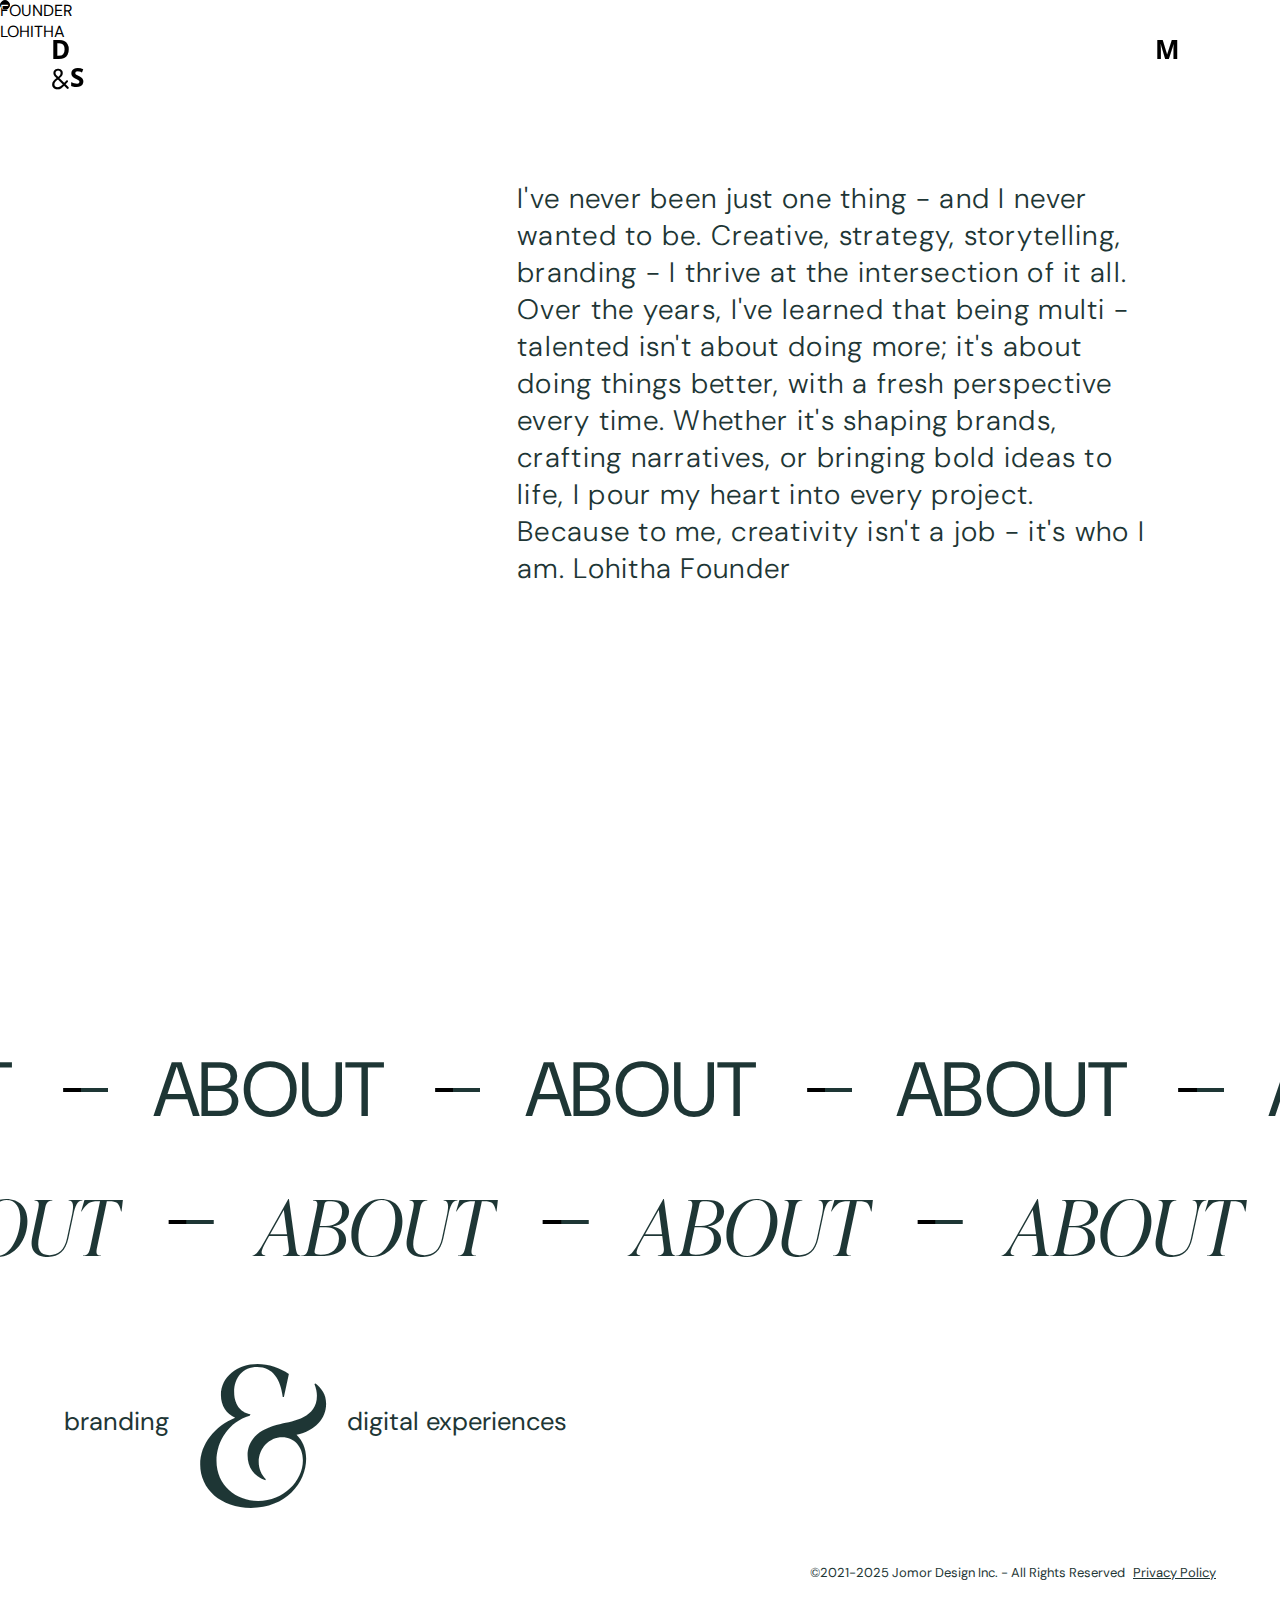
==== about.html @ 09213d1b "temp 1" ====
<!DOCTYPE html>
<html lang="en">
<head>
    <meta charset="UTF-8">
    <meta name="viewport" content="width=device-width, initial-scale=1.0">
    <title>Lohitha</title>
    <link rel="stylesheet" href="css/style.css">
    <link rel="stylesheet" href="css/responsive.css">
</head>
<body>

    <!-- <section class="menu">
        <div class="menu-link">
            <div class="menu-link-set">
                <p>ABOUT</p>
                <p>ABOUT</p>
            </div>
            <div></div>
            <div class="menu-link-set">
                <p>CONTACT</p>
                <p>CONTACT</p>
            </div>
        </div>
    </section> -->

    <div class="follower"></div>

    <header>
        <h1>
            <div>
                <span>D</span>
                <span>r</span>
                <span>u</span>
                <span>m</span>
            </div>
            <div>
                <span>&</span>
                <span>S</span>
                <span>p</span>
                <span>i</span>
                <span>l</span>
                <span>l</span>
            </div>
        </h1>
        <button>
            <span>M</span>
            <span>e</span>
            <span>n</span>
            <span>u</span>
        </button>
    </header>

    <section class="about-banner">

        <div>
            <p>FOUNDER </p>
            <p> LOHITHA</p>
        </div>

        <img src="" alt="">
        <div class="profile-shadow"></div>

    </section>

    <section>

    </section>
    
    <section class="about-feature home-feature">
        <div>
            <p class="home-feature-des">I've never been just one thing - and I never wanted to be. Creative, strategy, storytelling, branding - I thrive at the intersection of it all. Over the years, I've learned that being multi - talented isn't about doing more; it's about doing things better, with a fresh perspective every time. Whether it's shaping brands, crafting narratives, or bringing bold ideas to life, I pour my heart into every project. Because to me, creativity isn't a job - it's who I am. Lohitha Founder</p>
        </div>
    </section>

    <footer class="footer-section">
        <div class="curve-edge">
            <div></div>
        </div>
        <div class="footer-container">
            <a href="" class="footer-scroll-text">
                <div class="footer-scroll-list footer-scroll-list1">
                    <p>ABOUT</p>
                        <div></div>
                    <p>ABOUT</p>
                        <div></div>
                    <p>ABOUT</p>
                        <div></div>
                    <p>ABOUT</p>
                        <div></div>
                    <p>ABOUT</p>
                        <div></div>
                    <p>ABOUT</p>
                        <div></div>
                    <p>ABOUT</p>
                        <div></div>
                    <p>ABOUT</p>
                        <div></div>
                    <p>ABOUT</p>
                        <div></div>
                    <p>ABOUT</p>
                        <div></div>
                    <p>ABOUT</p>
                        <div></div>
                    <p>ABOUT</p>
                        <div></div>
                    <p>ABOUT</p>
                        <div></div>
                    <p>ABOUT</p>
                        <div></div>
                    <p>ABOUT</p>
                </div>
                <div class="footer-scroll-list footer-scroll-list2">
                    <p>ABOUT</p>
                        <div></div>
                    <p>ABOUT</p>
                        <div></div>
                    <p>ABOUT</p>
                        <div></div>
                    <p>ABOUT</p>
                        <div></div>
                    <p>ABOUT</p>
                        <div></div>
                    <p>ABOUT</p>
                        <div></div>
                    <p>ABOUT</p>
                        <div></div>
                    <p>ABOUT</p>
                        <div></div>
                    <p>ABOUT</p>
                        <div></div>
                    <p>ABOUT</p>
                        <div></div>
                    <p>ABOUT</p>
                        <div></div>
                    <p>ABOUT</p>
                        <div></div>
                    <p>ABOUT</p>
                        <div></div>
                    <p>ABOUT</p>
                        <div></div>
                    <p>ABOUT</p>
                </div>
            </a>
            <p class="footer-content">branding <span> & </span> digital experiences</p>
            <div class="footer-main">
                <p>©2021-2025 Jomor Design Inc. - All Rights Reserved</p>
                <a href="">Privacy Policy</a>
            </div>
        </div>
    </footer>
    
    <script src="https://cdnjs.cloudflare.com/ajax/libs/gsap/3.11.1/gsap.min.js"></script>
    <script src="https://cdn.jsdelivr.net/npm/@studio-freight/lenis@1.0.42/dist/lenis.min.js"></script>
    <script src="https://cdnjs.cloudflare.com/ajax/libs/gsap/3.11.1/ScrollTrigger.min.js"></script>
    <script src="js/app.js"></script>
</body>
</html>
---- css/style.css ----
@import url('https://fonts.googleapis.com/css2?family=DM+Sans:ital,opsz,wght@0,9..40,100..1000;1,9..40,100..1000&display=swap');
@import url('https://fonts.googleapis.com/css2?family=Comfortaa:wght@300..700&family=Open+Sans:ital,wght@0,300..800;1,300..800&display=swap');

@font-face {
    font-family: "Ivy Presto";
    src: url("../assets/fonts/ivy-presto-display-thin.otf") format("truetype");
    font-style: normal;
    font-weight: 200;
}

@font-face {
    font-family: "Ivy Presto";
    src: url("../assets/fonts/ivy-presto-display-light.otf") format("truetype");
    font-style: normal;
    font-weight: 300;
}

* {
    box-sizing: border-box;
    padding: 0;
    margin: 0;
}

body {
    font-family: 'DM Sans';
    background-color: #fff;
}

a, button {
    background-color: unset;
    border: unset;
    border-radius: unset;
    outline: unset;
    text-decoration: none;
    color: unset;
}

header {
    position: fixed;
    top: 4%;
    left: 4%;
    width: 92%;
    z-index: 99;
    mix-blend-mode: difference;
    display: flex;
    flex-direction: row;
    align-items: flex-start;
    justify-content: space-between;
}

header h1 {
    font-size: 2vw;
    line-height: 1.1;
    font-weight: 300;
}

header h1 div {
    display: flex;
    flex-direction: row;
    position: relative;
    overflow: hidden;
    font-family: 'Open Sans';
    font-weight: 700;
    color: #fff;
}

header h1 div span, header button span {
    transition: all 0.3s ease;
}

header h1 div:nth-child(1) span:nth-child(2), header button span:nth-child(2) {
    transform: translateY(100%);
}

header h1 div:nth-child(1) span:nth-child(3), header button span:nth-child(3) {
    transform: translateY(100%);
    transition-delay: 0.1s;
}

header h1 div:nth-child(1) span:nth-child(4), header button span:nth-child(4) {
    transform: translateY(100%);
    transition-delay: 0.2s;
}

header h1 div:nth-child(2) span:nth-child(1) {
    transform: translateY(0.2vw);
    font-family: Comfortaa;
    font-weight: 600;
}

header h1 div:nth-child(2) span:nth-child(3) {
    transform: translateY(100%);
}

header h1 div:nth-child(2) span:nth-child(4) {
    transform: translateY(100%);
    transition-delay: 0.1s;
}

header h1 div:nth-child(2) span:nth-child(5) {
    transform: translateY(100%);
    transition-delay: 0.2s;
}

header h1 div:nth-child(2) span:nth-child(6) {
    transform: translateY(100%);
    transition-delay: 0.3s;
}

header:hover h1 div:nth-child(1) span:nth-child(2), header:hover button span:nth-child(2) {
    transform: translateY(0%);
}

header:hover h1 div:nth-child(1) span:nth-child(3), header:hover button span:nth-child(3) {
    transform: translateY(0%);
}

header:hover h1 div:nth-child(1) span:nth-child(4), header:hover button span:nth-child(4) {
    transform: translateY(0%);
}

header:hover h1 div:nth-child(2) span:nth-child(3) {
    transform: translateY(0%);
}

header:hover h1 div:nth-child(2) span:nth-child(4) {
    transform: translateY(0%);
}

header:hover h1 div:nth-child(2) span:nth-child(5) {
    transform: translateY(0%);
}

header:hover h1 div:nth-child(2) span:nth-child(6) {
    transform: translateY(0%);
}

header button {
    display: flex;
    flex-direction: row;
    font-size: 2vw;
    line-height: 1.1;
    font-weight: 300;
    overflow: hidden;
    font-family: 'Open Sans';
    font-weight: 700;
    color: #fff;
}








.menu {
    position: fixed;
    z-index: 90;
    background-color: #fff;
    top: 0;
    left: 0;
    width: 100%;
    height: 100dvh;
}

.menu-link {
    display: flex;
    flex-direction: row;
    align-items: flex-start;
    height: 100%;
}

.menu-link-set {
    display: flex;
    flex-direction: row;
    position: relative;
    height: 100%;
    width: 20%;
}

.menu-link-set p {
    position: absolute;
    font-size: 11vw;
    font-weight: 300;
    display: flex;
    flex-direction: row;
    align-items: flex-end;
    justify-content: flex-end;
    top: 50%;
    left: 50%;
}

.menu-link-set p:nth-child(1) {
    transform: rotate(-90deg);
}

.menu-link-set p:nth-child(2) {
    transform: rotate(-90deg);
}







.follower {
    position: fixed;
    z-index: 30;
    width: 10px;
    height: 10px;
    background-color: #fff;
    border-radius: 50%;
    pointer-events: none;
    transition: background-color 0.3s ease, width 0.3s ease, height 0.3s ease, transform 0.3s ease, top 0.3s ease, left 0.3s ease;
    mix-blend-mode: difference;
    border: 1px solid #fff;
}

.follower.active {
    background-color: #fff0;
    width: 40px;
    height: 40px;
    top: -20px;
    left: -20px;
}






.home-banner-one {
    position: relative;
    z-index: -1;
}

.home-banner-one > .des-tip {
    position: absolute;
    left: unset;
    top: 10vw;
    right: 10vw;
    color: #000;
}

.home-banner-one > .des-tip::after {
    background-image: url('../assets/images/icons/star-white.svg');
}

.exp-line {
    position: fixed;
    bottom: 16vh;
    width: 2px;
    height: 15%;
    right: 10vw;
    background-color: #000;
}

.home-banner-main {
    display: flex;
    flex-direction: column;
    gap: 1vw;
    align-items: flex-start;
    justify-content: center;
    width: 90%;
    margin: auto;
    min-height: 100dvh;
    margin: auto;
}

.home-banner-text {
    position: relative;
    z-index: 1;
    font-size: 11vw;
    line-height: 1.3;
    letter-spacing: 0.3vw;
    position: fixed;
    transform: translateY(-50%);
    mix-blend-mode: difference;
    color: #1e3635;
}

.home-banner-text1 {
    top: 16%;
    left: 34%;
}

.home-banner-text2 {
    top: 36%;
    left: 15%;
}

.home-banner-text3 {
    top: 58%;
    left: 27%;
}

.home-banner-text4 {
    top: 78%;
    left: 35%;
}

.home-banner-text1, .home-banner-text2 {
    font-family: 'Ivy presto';
    font-weight: 300;
}

.home-banner-img {
    width: 13vw;
    aspect-ratio: 16 / 10;
    position: absolute;
    line-height: 0;
    transform: translate(-50%, -50%);
    z-index: 0;
}

.home-banner-img:nth-child(5) {
    top: 16%;
    left: 25%;
    transform: translate(-50%, -40%);
}

.home-banner-img:nth-child(6) {
    top: 36.5%;
    left: 59%;
    transform: translate(-50%, -40%);
}

.home-banner-img:nth-child(7) {
    top: 57.5%;
    left: 18.5%;
}

.home-banner-img:nth-child(8) {
    top: 57.5%;
    left: 60%;
}

.home-banner-img img {
    width: 100%;
    height: 100%;
    object-fit: cover;
    object-position: center;
    position: absolute;
    top: 0;
    left: 0;
    opacity: 0;
}

.home-banner-img img:nth-child(1) {
    animation-timing-function: ease;
    animation-duration: 8s;
    animation-name: image1;
    animation-iteration-count: infinite;
}

.home-banner-img img:nth-child(2) {
    animation-timing-function: ease;
    animation-duration: 8s;
    animation-name: image2;
    animation-iteration-count: infinite;
}

.home-banner-img img:nth-child(3) {
    animation-timing-function: ease;
    animation-duration: 8s;
    animation-name: image13;
    animation-iteration-count: infinite;
}

.home-banner-img img:nth-child(4) {
    animation-timing-function: ease;
    animation-duration: 8s;
    animation-name: image4;
    animation-iteration-count: infinite;
}

.home-banner-img:nth-child(4) img {
    animation-delay: 0s;
}

.home-banner-img:nth-child(5) img {
    animation-delay: 0.5s;
}

.home-banner-img:nth-child(6) img {
    animation-delay: 1s;
}

.home-banner-img:nth-child(7) img {
    animation-delay: 1.5;
}

@keyframes image1 {
    0% {
        opacity: 1;
    }
    24% {
        opacity: 1;
    }
    26% {
        opacity: 0;
    }
    50% {
        opacity: 0;
    }
    75% {
        opacity: 0;
    }
    100% {
        opacity: 0;
    }
}

@keyframes image2 {
    0% {
        opacity: 0;
    }
    25% {
        opacity: 1;
    }
    49% {
        opacity: 1;
    }
    51% {
        opacity: 0;
    }
    75% {
        opacity: 0;
    }
    100% {
        opacity: 0;
    }
}

@keyframes image3 {
    0% {
        opacity: 0;
    }
    25% {
        opacity: 0;
    }
    50% {
        opacity: 1;
    }
    74% {
        opacity: 1;
    }
    76% {
        opacity: 0;
    }
    100% {
        opacity: 0;
    }
}

@keyframes image4 {
    0% {
        opacity: 0;
    }
    25% {
        opacity: 0;
    }
    50% {
        opacity: 0;
    }
    75% {
        opacity: 1;
    }
    99% {
        opacity: 1;
    }
    100% {
        opacity: 0;
    }
}

.home-banner-img img:nth-child(1) {
    position: relative;
}

.home-banner-two {
    width: 100%;
    height: 120dvh;
    display: flex;
    flex-direction: column;
    align-items: center;
    justify-content: flex-start;
}

.home-banner-two > div {
    position: relative;
    top: 15%;
    width: 50%;
    border-radius: 100vw;
    overflow: hidden;
}

.home-banner-two video {
    width: 100%;
}






.home-about {
    padding: 5vw 0;
    background-color: #1e3635;
    width: 100%;
    min-height: 100dvh;
    position: relative;
    color: #fff;
}

.home-about .curve-edge {
    inset: -8vw 0% auto;
}

.home-about .curve-edge div {
    background-color: #1e3635;
}

.home-about-container {
    display: flex;
    flex-direction: column;
    gap: 5vw;
    position: relative;
    z-index: 4;
}

.home-about-sec {
    display: flex;
    flex-direction: column;
    align-items: flex-start;
    width: 80%;
    margin: auto;
}

.home-about-sec p {
    font-size: 8vw;
    font-weight: 300;
    position: relative;
    line-height: 1;
    color: #e3572d;
}

.home-about-sec1 p:nth-child(1) {
    font-family: 'Ivy Presto';
    font-weight: 300;
    left: 20%;
}

.home-about-sec1 p:nth-child(2) {
    font-family: 'Ivy Presto';
    font-weight: 300;
    left: 30%;
}

.home-about-sec1 p:nth-child(3) {
    left: 10%;
}

.home-about-sec2 div:nth-child(1) {
    position: relative;
    left: 0%;
    display: flex;
    align-items: center;
    gap: 2vw;
}

.home-about-sec2 div:nth-child(1) p:nth-child(1) {
    font-family: 'Ivy Presto';
    font-weight: 300;
    position: relative;
    margin-top: -4%;
    left: -30%;
    line-height: 1;
}

.home-about-sec2 p:nth-child(2) {
    left: 10%;
}

.home-about-sec2 p:nth-child(3) {
    font-family: 'Ivy Presto';
    font-weight: 300;
    left: 30%;
}

.home-about-sec2 p:nth-child(4) {
    font-family: 'Ivy Presto';
    font-weight: 300;
    left: 25%;
}

.home-about-border {
    width: 100%;
    overflow: hidden;
}

.home-about-border > div {
    position: relative;
    left: -20%;
    width: max-content;
    display: flex;
    flex-direction: row;
    gap: 1.3vw;
}

.home-about-border > div div {
    width: 12vw;
    height: 12vw;
    border-radius: 50%;
    background-color: #294b4a;
}

.home-about-border .home-about-border-sup {
    width: 17vw;
    background-color: #e3572d;
    border-radius: 7vw;
}






.home-feature {
    padding: 13vh 0;
    background-color: #1e3635;
}

.home-feature div {
    width: 80%;
    margin: auto;
    display: flex;
    flex-direction: column;
    gap: 13vw;
}

.des-tip {
    width: 18%;
    font-size: 0.8vw;
    color: #fff;
    position: relative;
    left: 10%;
    color: #e3572d;
}

.des-tip::after {
    content: '';
    position: absolute;
    top: 3%;
    right: 103%;
    background-image: url('../assets/images/icons/star.svg');
    background-repeat: no-repeat;
    background-size: contain;
    background-position: center;
    width: 0.6vw;
    height: 0.6vw;
}

.home-feature-des {
    font-size: 2.2vw;
    font-weight: 300;
    width: 62%;
    color: #fff;
    align-self: flex-end;
    letter-spacing: 0.1vw;
    color: #e3572d;
}

.home-feature h2 {
    font-size: 8vw;
    color: #fff;
    font-weight: 300;
    line-height: 1;
    letter-spacing: 0.3vw;
    color: #e3572d;
}

.home-feature h2 span {
    font-family: 'Ivy Presto';
    font-weight: 300;
}





.home-slider {
    width: 100%;
    height: 100dvh;
    position: relative;
    display: flex;
    flex-direction: row;
    align-items: center;
    justify-content: center;
    overflow: hidden;
}

.home-slider > img {
    width: 100%;
    height: 100%;
    object-fit: cover;
    object-position: center;
    position: absolute;
    top: 0;
    left: 0;
    z-index: 2;
    filter: brightness(0.8);
}

.home-slider a {
    position: relative;
    color: #fff;
    z-index: 4;
}

.home-slider a h2 {
    font-size: 5vw;
    font-weight: 400;
    letter-spacing: 0.3vw;
    border-bottom: 0.5vw solid #fff;
    line-height: 1;
}

.home-slider a span {
    position: absolute;
    bottom: 100%;
    right: 100%;
    width: max-content;
}





.footer-section {
    width: 100%;
    min-height: 100dvh;
    padding: 6vw 0 2vw;
    background-color: #fff;
    position: relative;
}

.curve-edge {
    position: absolute;
    top: 0;
    right: 0;
    z-index: 2;
    width: 100%;
    height: 100%;
    display: flex;
    inset: -8vw 0% auto;
    overflow: hidden;
}

.curve-edge div {
    position: absolute;
    top: 0;
    left: -40%;
    width: 180%;
    height: 100%;
    background-color: #fff;
    display: flex;
    border-top-right-radius: 50%;
    border-top-left-radius: 50%;
}

.footer-container {
    position: relative;
    z-index: 4;
}

.footer-scroll-text {
    width: 100%;
    display: flex;
    flex-direction: column;
    gap: 2vw;
    overflow: hidden;
}

.footer-scroll-list {
    display: flex;
    flex-direction: row;
    align-items: center;
    justify-content: center;
    gap: 4vw;
    position: relative;
    left: 50%;
    transform: translateX(-50%);
    width: max-content;
}

.footer-scroll-list p {
    font-size: 6vw;
    color: #1e3635;
}

.footer-scroll-list div {
    width: 3vw;
    height: 0.3vw;
    background-color: #000;
    position: relative;
    transition: all 0.5s ease;
}

.footer-scroll-list:nth-child(2) {
    font-family: 'Ivy Presto';
    font-weight: 300;
    left: unset;
}

.footer-scroll-text:hover .footer-scroll-list div {
    transform: rotate(-45deg);
}

.footer-scroll-list div::after, .footer-scroll-list div::before {
    content: '';
    position: absolute;
    top: 0;
    left: 100%;
    width: 70%;
    transform: translate(-75%, 0) rotate(0deg);
    transition: all 0.5s ease;
    background-color: #1e3635;
    height: 100%;
}

.footer-scroll-text:hover .footer-scroll-list div::after {
    transform: translate(-80%, -225%) rotate(45deg);
}

.footer-scroll-text:hover .footer-scroll-list div::before {
    transform: translate(-80%, 225%) rotate(-45deg);
}

.footer-content {
    width: 90%;
    margin: auto;
    font-size: 2vw;
    display: flex;
    flex-direction: row;
    align-items: center;
    gap: 2vw;
    color: #1e3635;
}

.footer-content span{
    font-size: 15vw;
    font-family: 'Ivy Presto';
    color: #1e3635;
}

.footer-main {
    display: flex;
    flex-direction: row;
    align-items: center;
    gap: 0.5rem;
    width: 90%;
    margin: auto;
    justify-content: flex-end;
}

.footer-main p {
    font-size: 13px;
    color: #1e3635;
}

.footer-main a {
    font-size: 13px;
    text-decoration: underline;
    color: #1e3635;
}






.about-feature {
    background-color: #fff;
    min-height: 100dvh;
}

.about-feature .home-feature-des {
    color: #1e3635;
}
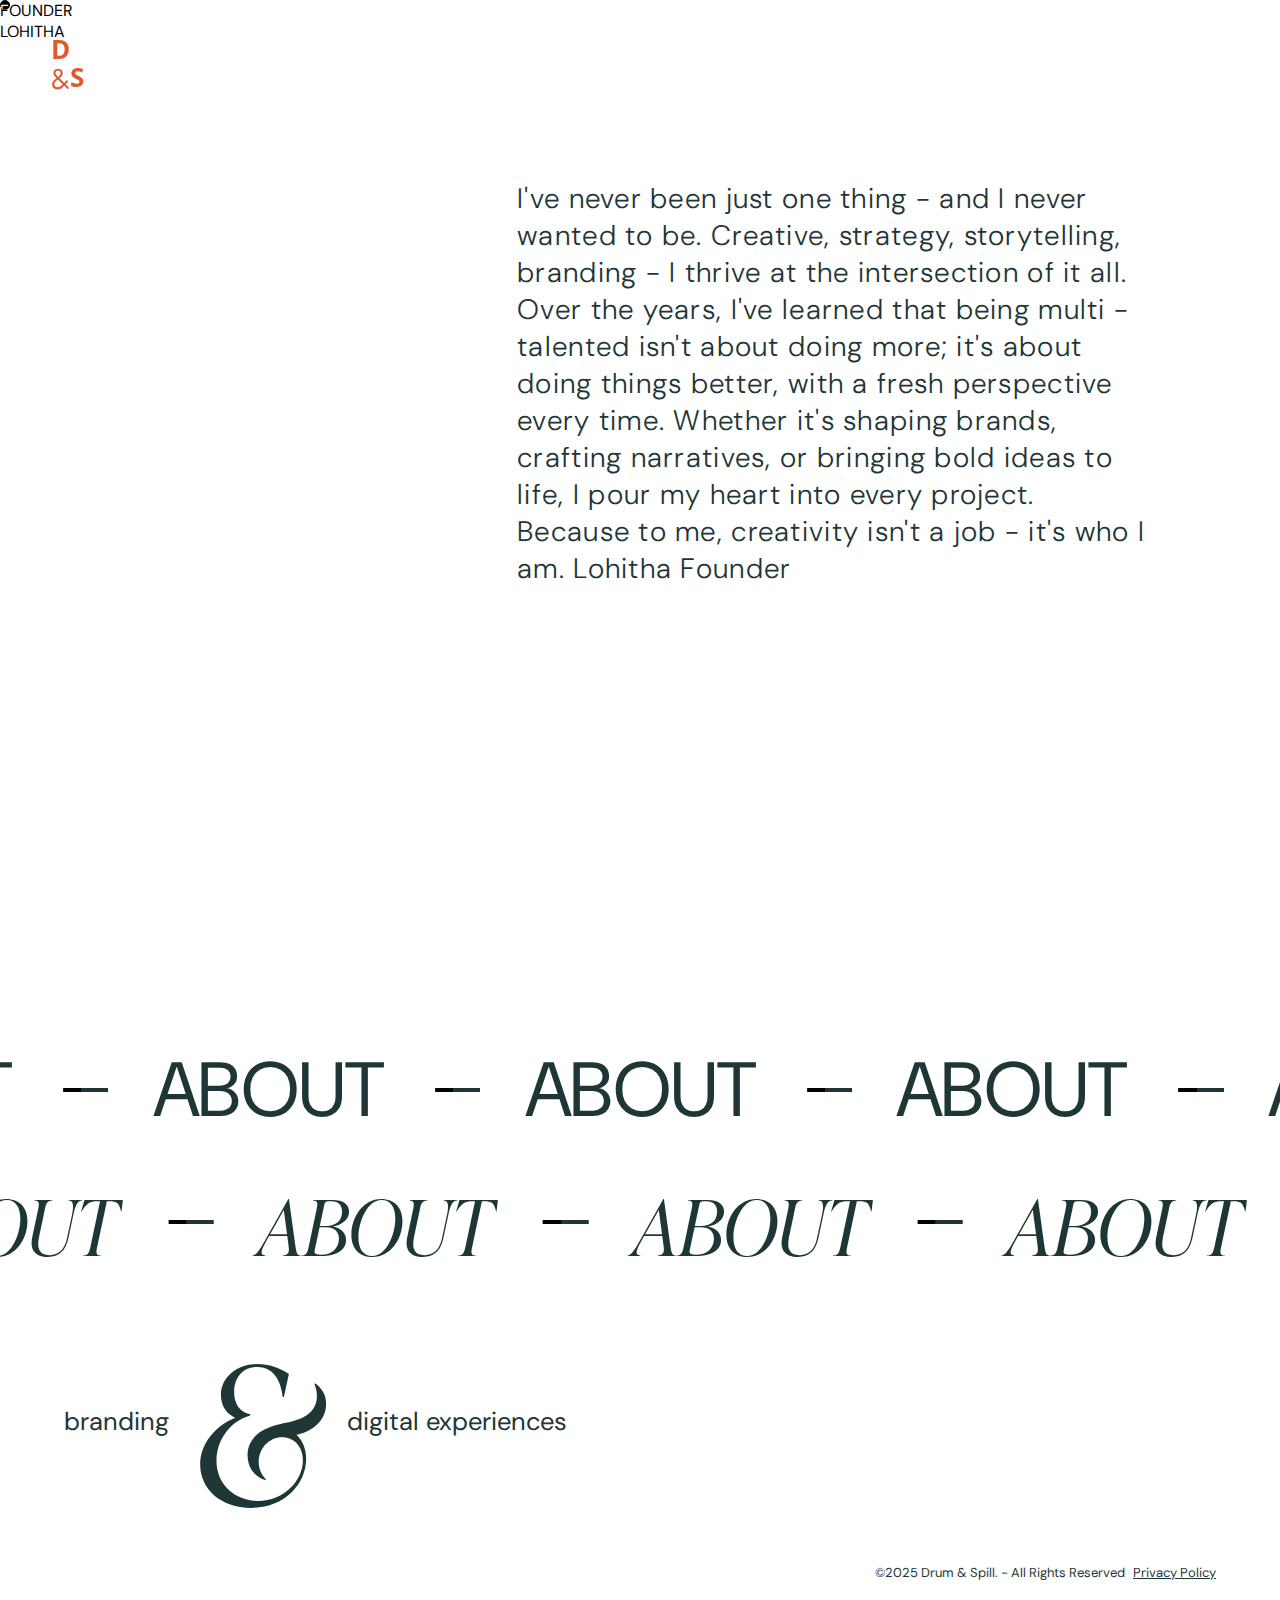
==== commit f6234ee6: "temp 2" ====
--- a/about.html
+++ b/about.html
@@ -3,7 +3,7 @@
 <head>
     <meta charset="UTF-8">
     <meta name="viewport" content="width=device-width, initial-scale=1.0">
-    <title>Lohitha</title>
+    <title>Drum & Spills</title>
     <link rel="stylesheet" href="css/style.css">
     <link rel="stylesheet" href="css/responsive.css">
 </head>
@@ -43,11 +43,11 @@
             </div>
         </h1>
         <button>
-            <span>M</span>
+            <!-- <span>M</span>
             <span>e</span>
             <span>n</span>
             <span>u</span>
-        </button>
+        </button> -->
     </header>
 
     <section class="about-banner">
@@ -143,7 +143,7 @@
             </a>
             <p class="footer-content">branding <span> & </span> digital experiences</p>
             <div class="footer-main">
-                <p>©2021-2025 Jomor Design Inc. - All Rights Reserved</p>
+                <p>©2025 Drum & Spill. - All Rights Reserved</p>
                 <a href="">Privacy Policy</a>
             </div>
         </div>
--- a/css/style.css
+++ b/css/style.css
@@ -41,7 +41,7 @@
     left: 4%;
     width: 92%;
     z-index: 99;
-    mix-blend-mode: difference;
+    /* mix-blend-mode: difference; */
     display: flex;
     flex-direction: row;
     align-items: flex-start;
@@ -61,7 +61,7 @@
     overflow: hidden;
     font-family: 'Open Sans';
     font-weight: 700;
-    color: #fff;
+    color: #e3572d;
 }
 
 header h1 div span, header button span {
@@ -323,7 +323,7 @@
 
 .home-banner-img:nth-child(6) {
     top: 36.5%;
-    left: 59%;
+    left: 78%;
     transform: translate(-50%, -40%);
 }
 
